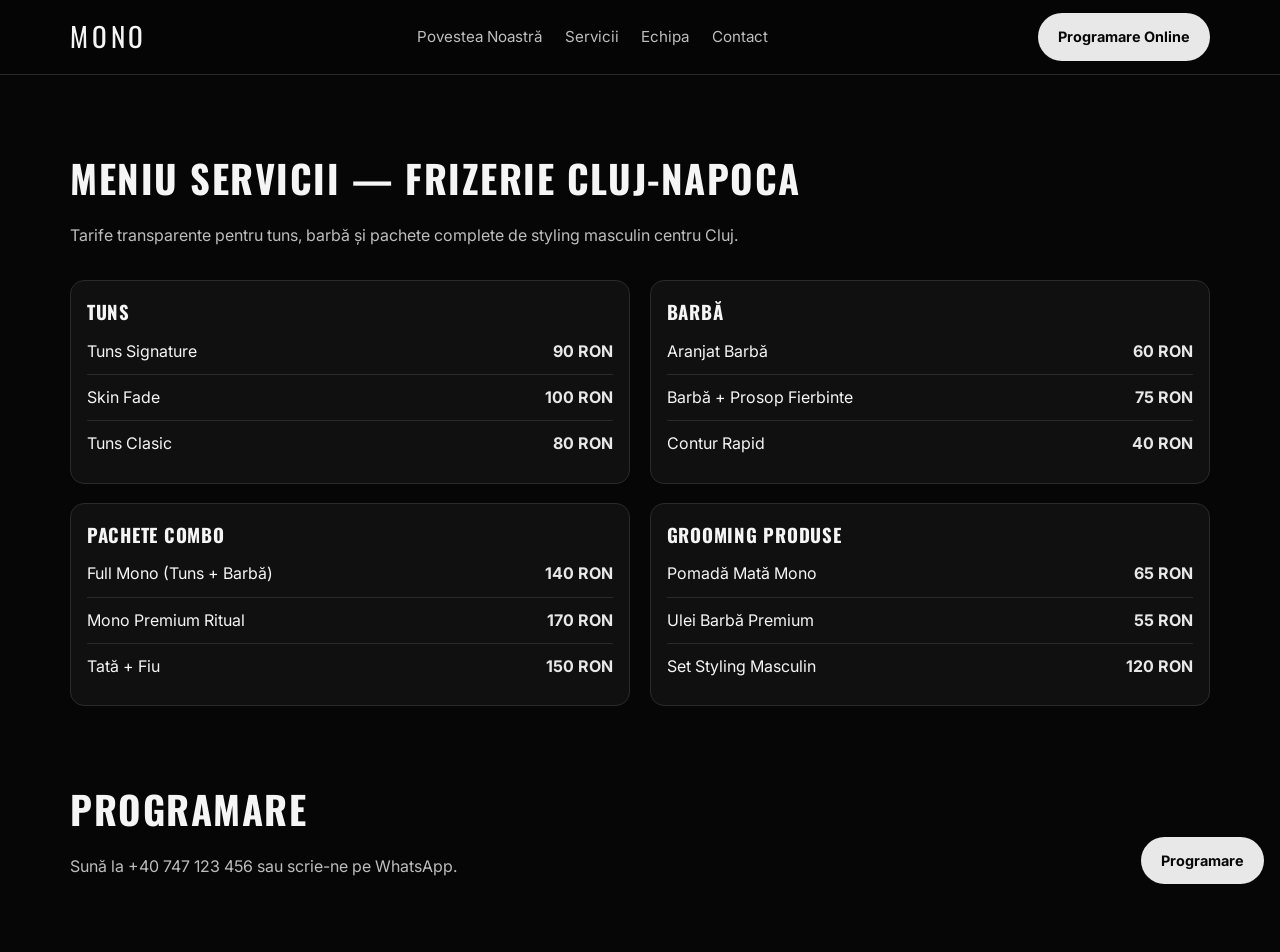
==== prices.html @ 2ef97833 "first site version ready" ====
<!DOCTYPE html>
<html lang="ro">
<head>
  <meta charset="UTF-8">
  <meta name="viewport" content="width=device-width, initial-scale=1.0">
  <title>Meniu Servicii | Mono Barber Shop Cluj</title>
  <meta name="description" content="Meniu servicii Mono Barber Shop Cluj-Napoca: tuns, barbă, pachete combo și produse de grooming.">
  <meta name="keywords" content="Frizerie Cluj-Napoca, Tuns Barba Cluj, Mono Barber Shop, Styling Masculin Centru Cluj">
  <meta name="theme-color" content="#060606">
  <link rel="stylesheet" href="styles.css">
</head>
<body>
  <header class="site-header">
    <div class="container header-wrap">
      <a href="index.html" class="logo" aria-label="Mono Barber Shop">MONO</a>
      <nav class="nav" aria-label="Navigație principală">
        <a href="index.html#poveste">Povestea Noastră</a>
        <a href="index.html#servicii">Servicii</a>
        <a href="index.html#echipa">Echipa</a>
        <a href="index.html#contact">Contact</a>
      </nav>
      <a href="#programare" class="btn">Programare Online</a>
    </div>
  </header>

  <main>
    <section class="section">
      <div class="container">
        <h1 class="section-title">Meniu Servicii — Frizerie Cluj-Napoca</h1>
        <p class="section-subtitle">Tarife transparente pentru tuns, barbă și pachete complete de styling masculin centru Cluj.</p>

        <div class="price-list">
          <article class="price-category">
            <h3>Tuns</h3>
            <div class="price-row"><span>Tuns Signature</span><span>90 RON</span></div>
            <div class="price-row"><span>Skin Fade</span><span>100 RON</span></div>
            <div class="price-row"><span>Tuns Clasic</span><span>80 RON</span></div>
          </article>

          <article class="price-category">
            <h3>Barbă</h3>
            <div class="price-row"><span>Aranjat Barbă</span><span>60 RON</span></div>
            <div class="price-row"><span>Barbă + Prosop Fierbinte</span><span>75 RON</span></div>
            <div class="price-row"><span>Contur Rapid</span><span>40 RON</span></div>
          </article>

          <article class="price-category">
            <h3>Pachete Combo</h3>
            <div class="price-row"><span>Full Mono (Tuns + Barbă)</span><span>140 RON</span></div>
            <div class="price-row"><span>Mono Premium Ritual</span><span>170 RON</span></div>
            <div class="price-row"><span>Tată + Fiu</span><span>150 RON</span></div>
          </article>

          <article class="price-category">
            <h3>Grooming Produse</h3>
            <div class="price-row"><span>Pomadă Mată Mono</span><span>65 RON</span></div>
            <div class="price-row"><span>Ulei Barbă Premium</span><span>55 RON</span></div>
            <div class="price-row"><span>Set Styling Masculin</span><span>120 RON</span></div>
          </article>
        </div>

        <section id="programare" class="section" style="padding-bottom: 0;">
          <h2 class="section-title">Programare</h2>
          <p class="section-subtitle">Sună la <a href="tel:+40747123456">+40 747 123 456</a> sau scrie-ne pe <a href="https://wa.me/40747123456" target="_blank" rel="noopener">WhatsApp</a>.</p>
        </section>
      </div>
    </section>
  </main>

  <a class="btn floating-book" href="#programare" aria-label="Programare rapidă">Programare</a>
</body>
</html>
---- styles.css ----
@import url('https://fonts.googleapis.com/css2?family=Inter:wght@400;500;600;700;800&family=Oswald:wght@500;600;700&display=swap');

:root {
  --bg: #060606;
  --surface: #101010;
  --surface-2: #181818;
  --text: #f5f5f5;
  --text-muted: #bdbdbd;
  --accent: #e8e8e8;
  --line: #2a2a2a;
  --radius: 14px;
  --container: 1140px;
}

* {
  box-sizing: border-box;
  margin: 0;
  padding: 0;
}

html {
  scroll-behavior: smooth;
}

body {
  font-family: 'Inter', sans-serif;
  background: var(--bg);
  color: var(--text);
  line-height: 1.6;
}

a {
  color: inherit;
  text-decoration: none;
}

img {
  width: 100%;
  display: block;
}

.container {
  width: min(var(--container), 92%);
  margin-inline: auto;
}

.section {
  padding: 4.5rem 0;
}

.section-title {
  font-family: 'Oswald', sans-serif;
  font-size: clamp(1.6rem, 3.8vw, 2.4rem);
  letter-spacing: 0.04em;
  text-transform: uppercase;
  margin-bottom: 0.9rem;
}

.section-subtitle {
  color: var(--text-muted);
  max-width: 68ch;
}

.site-header {
  position: sticky;
  top: 0;
  z-index: 1000;
  background: rgba(6, 6, 6, 0.94);
  border-bottom: 1px solid var(--line);
  backdrop-filter: blur(8px);
}

.header-wrap {
  min-height: 74px;
  display: flex;
  align-items: center;
  justify-content: space-between;
  gap: 1rem;
}

.logo {
  font-family: 'Oswald', sans-serif;
  font-size: 1.7rem;
  letter-spacing: 0.14em;
}

.nav {
  display: none;
  align-items: center;
  gap: 1.4rem;
}

.nav a {
  color: var(--text-muted);
  font-size: 0.95rem;
}

.nav a:hover,
.nav a:focus-visible {
  color: var(--text);
}

.btn,
.btn-outline {
  display: inline-flex;
  align-items: center;
  justify-content: center;
  padding: 0.7rem 1.2rem;
  border-radius: 999px;
  font-weight: 700;
  font-size: 0.9rem;
  transition: 0.25s ease;
  border: 1px solid transparent;
}

.btn {
  background: var(--accent);
  color: #080808;
}

.btn:hover,
.btn:focus-visible {
  background: #ffffff;
}

.btn-outline {
  background: transparent;
  color: var(--text);
  border-color: var(--accent);
}

.btn-outline:hover,
.btn-outline:focus-visible {
  background: var(--accent);
  color: #080808;
}

.hero {
  min-height: calc(100svh - 74px);
  display: grid;
  align-items: end;
  background-image: linear-gradient(to top, rgba(0, 0, 0, 0.78), rgba(0, 0, 0, 0.4)),
    url('https://images.unsplash.com/photo-1503951914875-452162b0f3f1?auto=format&fit=crop&w=1400&q=80');
  background-position: center;
  background-size: cover;
}

.hero-content {
  padding-bottom: 4rem;
}

.hero h1 {
  font-family: 'Oswald', sans-serif;
  text-transform: uppercase;
  letter-spacing: 0.03em;
  line-height: 1.1;
  font-size: clamp(2rem, 7vw, 4rem);
  max-width: 16ch;
}

.hero p {
  margin-top: 1rem;
  color: #e7e7e7;
  max-width: 58ch;
}

.grid-2 {
  display: grid;
  gap: 1.4rem;
}

.card-grid {
  margin-top: 2rem;
  display: grid;
  gap: 1rem;
}

.card {
  background: var(--surface);
  border: 1px solid var(--line);
  border-radius: var(--radius);
  padding: 1.2rem;
}

.card h3 {
  font-family: 'Oswald', sans-serif;
  letter-spacing: 0.04em;
  text-transform: uppercase;
  margin-bottom: 0.5rem;
}

.card p {
  color: var(--text-muted);
  font-size: 0.96rem;
}

.gallery-grid {
  margin-top: 2rem;
  display: grid;
  gap: 0.8rem;
  grid-template-columns: repeat(2, 1fr);
}

.gallery-item {
  position: relative;
  border: 1px solid var(--line);
  border-radius: 10px;
  overflow: hidden;
}

.gallery-item span {
  position: absolute;
  left: 0.7rem;
  bottom: 0.7rem;
  padding: 0.25rem 0.55rem;
  background: rgba(8, 8, 8, 0.72);
  border: 1px solid var(--line);
  border-radius: 999px;
  font-size: 0.8rem;
}

.reviews {
  margin-top: 2rem;
  display: grid;
  gap: 1rem;
}

.review {
  border-left: 3px solid var(--accent);
  background: var(--surface);
  border-radius: 10px;
  padding: 1rem;
}

.review p {
  color: var(--text-muted);
}

.review strong {
  margin-top: 0.55rem;
  display: inline-block;
}

.map-wrap {
  margin-top: 1.7rem;
  border-radius: var(--radius);
  overflow: hidden;
  border: 1px solid var(--line);
}

.map-wrap iframe {
  width: 100%;
  min-height: 260px;
  border: 0;
}

.site-footer {
  border-top: 1px solid var(--line);
  padding: 2rem 0;
  background: #050505;
}

.footer-grid {
  display: grid;
  gap: 1rem;
}

.footer-title {
  font-family: 'Oswald', sans-serif;
  text-transform: uppercase;
  margin-bottom: 0.35rem;
}

.footer-text,
.footer-link {
  color: var(--text-muted);
  font-size: 0.95rem;
}

.footer-link:hover,
.footer-link:focus-visible {
  color: var(--text);
}

.price-list {
  margin-top: 2rem;
  display: grid;
  gap: 1.2rem;
}

.price-category {
  border: 1px solid var(--line);
  border-radius: var(--radius);
  background: var(--surface);
  padding: 1rem;
}

.price-category h3 {
  font-family: 'Oswald', sans-serif;
  text-transform: uppercase;
  margin-bottom: 0.7rem;
  letter-spacing: 0.04em;
}

.price-row {
  display: flex;
  justify-content: space-between;
  gap: 1rem;
  padding: 0.62rem 0;
  border-top: 1px solid var(--line);
}

.price-row:first-of-type {
  border-top: 0;
  padding-top: 0;
}

.price-row span:last-child {
  color: var(--accent);
  font-weight: 700;
}

.floating-book {
  position: fixed;
  right: 1rem;
  bottom: 1rem;
  z-index: 1000;
}

@media (min-width: 760px) {
  .nav {
    display: flex;
  }

  .card-grid {
    grid-template-columns: repeat(3, 1fr);
  }

  .reviews {
    grid-template-columns: repeat(3, 1fr);
  }

  .gallery-grid {
    grid-template-columns: repeat(4, 1fr);
  }

  .grid-2 {
    grid-template-columns: repeat(2, 1fr);
    align-items: start;
  }

  .footer-grid {
    grid-template-columns: repeat(3, 1fr);
  }

  .price-list {
    grid-template-columns: repeat(2, 1fr);
  }
}

@media (max-width: 759px) {
  .header-wrap .btn {
    padding-inline: 0.9rem;
    font-size: 0.82rem;
  }

  .hero-content {
    padding-bottom: 3.2rem;
  }
}
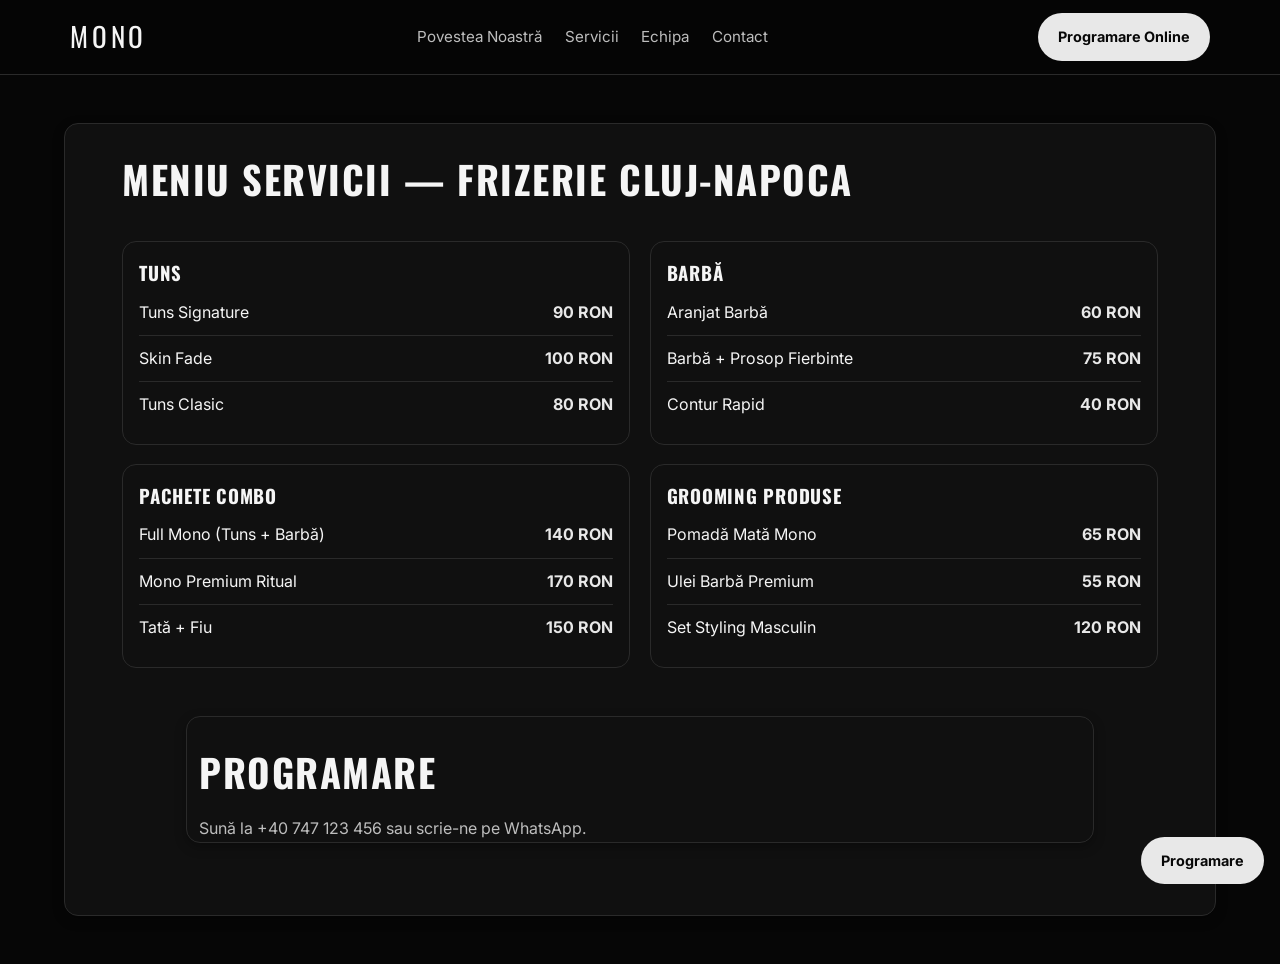
==== commit 27a78f48: "fix: correct title typo and enhance hero section layout with new styles" ====
--- a/prices.html
+++ b/prices.html
@@ -27,8 +27,6 @@
     <section class="section">
       <div class="container">
         <h1 class="section-title">Meniu Servicii — Frizerie Cluj-Napoca</h1>
-        <p class="section-subtitle">Tarife transparente pentru tuns, barbă și pachete complete de styling masculin centru Cluj.</p>
-
         <div class="price-list">
           <article class="price-category">
             <h3>Tuns</h3>
--- a/styles.css
+++ b/styles.css
@@ -45,7 +45,32 @@
 }
 
 .section {
-  padding: 4.5rem 0;
+  padding: 1.5rem 0.75rem;
+  background: var(--surface);
+  border: 1px solid var(--line);
+  border-radius: var(--radius);
+  margin: 3rem 4rem;
+  box-shadow: 0 4px 12px rgba(0, 0, 0, 0.3);
+}
+
+#poveste {
+  scroll-margin-top: 90px; /* Adjust scroll position to account for sticky header */
+}
+
+#servicii {
+  scroll-margin-top: 90px;
+}
+
+#echipa {
+  scroll-margin-top: 90px;
+}
+
+#recenzii {
+  scroll-margin-top: 90px;
+}
+
+#contact {
+  scroll-margin-top: 90px;
 }
 
 .section-title {
@@ -101,7 +126,8 @@
 }
 
 .btn,
-.btn-outline {
+.btn-outline,
+.btn-hero-noir {
   display: inline-flex;
   align-items: center;
   justify-content: center;
@@ -135,34 +161,140 @@
   color: #080808;
 }
 
-.hero {
-  min-height: calc(100svh - 74px);
-  display: grid;
-  align-items: end;
-  background-image: linear-gradient(to top, rgba(0, 0, 0, 0.78), rgba(0, 0, 0, 0.4)),
-    url('https://images.unsplash.com/photo-1503951914875-452162b0f3f1?auto=format&fit=crop&w=1400&q=80');
-  background-position: center;
-  background-size: cover;
-}
-
-.hero-content {
-  padding-bottom: 4rem;
-}
-
-.hero h1 {
+/* =========================================
+   NEW GRITTY NOIR HERO SECTION CSS
+   Replaces your old .hero section CSS
+   ========================================= */
+.hero-grid {
+  min-height: 70svh; /* Reduced height to squeeze content */
+  position: relative;
+  overflow: hidden;
+  display: flex; /* Switched to flex for better stacking behavior */
+  flex-direction: column;
+  justify-content: center; /* Center content vertically */
+  align-items: center; /* Center horizontally */
+  margin-bottom: -2rem; /* Reduce space to next section */
+}
+
+.hero-image {
+  position: absolute;
+  top: 2rem;      /* distance from top */
+  right: 2rem;    /* distance from right */
+  width: 200px;   /* adjust as needed */
+  height: auto;   /* maintains aspect ratio */
+  object-fit: contain; /* ensures full image fits without cropping */
+  border-radius: 0.5rem;
+  z-index: 5;
+}
+
+.hero-content-noir {
+  position: relative;
+  z-index: 5; /* Puts content above image */
+  width: 100%;
+  max-width: var(--container);
+  margin-inline: auto;
+  padding: 2rem; /* Reduced padding for tighter squeeze */
+  display: flex;
+  flex-direction: column;
+  justify-content: center; /* Center vertically within container */
+  align-items: flex-start; /* Align content to the left */
+  text-align: left; /* Left align text */
+}
+
+.hero-image {
+  position: absolute;
+  right: 0;
+  top: 0;
+  width: auto;
+  height: auto;
+  border-radius: 0.5rem;
+}
+
+/* Optional Overlay for Gritty Text Contrast */
+.hero-grid::after {
+  content: '';
+  position: absolute;
+  inset: 0;
+  z-index: 2; /* Between content and image */
+  background: linear-gradient(
+    to bottom,
+    rgba(6,6,6, 0.4) 0%, /* Darker top for nav */
+    rgba(6,6,6, 0.1) 40%, /* Clear middle for main visual */
+    rgba(6,6,6, 0.9) 100% /* Solid dark bottom for text */
+  );
+}
+
+.hero-title-noir {
   font-family: 'Oswald', sans-serif;
   text-transform: uppercase;
-  letter-spacing: 0.03em;
-  line-height: 1.1;
-  font-size: clamp(2rem, 7vw, 4rem);
-  max-width: 16ch;
-}
-
-.hero p {
-  margin-top: 1rem;
-  color: #e7e7e7;
-  max-width: 58ch;
-}
+  letter-spacing: 0.01em;
+  line-height: 1;
+  font-size: clamp(2.4rem, 8vw, 5rem);
+  color: #ffffff; /* Bright white title */
+  margin-bottom: 2.5rem; /* Increased space to prevent overlap on hover */
+}
+
+/* Specific styling for 'MONO' within the header */
+.mono-logo {
+  font-size: clamp(3rem, 9vw, 6rem); /* Larger for stronger brand emphasis */
+  letter-spacing: 0.08em;
+  color: #bdbdbd; /* Soft muted grey for contrast */
+  transition: all 0.3s ease; /* Smooth transition for hover effects */
+  cursor: pointer; /* Indicate it's interactive */
+}
+
+.mono-logo:hover {
+  transform: scale(1.1); /* Grow on hover without layout shift */
+  color: #ffffff; /* Brighter for emphasis */
+  text-shadow: 0 0 10px rgba(255, 255, 255, 0.5); /* Subtle glow */
+}
+
+/* Smaller supporting tagline lines */
+.hero-tagline {
+  display: inline-block;
+  font-size: 0.55em; /* Make wording smaller than MONO */
+  letter-spacing: 0.15em;
+  opacity: 0.92;
+}
+
+.hero-subtitle-noir {
+  color: #eaeaea;
+  max-width: 50ch;
+  margin-bottom: 2rem;
+  font-size: clamp(1rem, 2.5vw, 1.15rem);
+}
+
+/* New visually catching Book button, strictly B&W */
+.btn-hero-noir {
+  background-color: transparent;
+  color: #eaeaea;
+  border: 1px solid #eaeaea; /* Light grey border */
+  border-radius: 9999px; /* Rounded button */
+  letter-spacing: 0.08em;
+  font-family: 'Oswald', sans-serif; /* Modern modern font */
+}
+
+.btn-hero-noir:hover {
+  background-color: #eaeaea; /* Inverts to light on hover */
+  color: #060606; /* Dark text on hover */
+  border-color: transparent;
+}
+
+/* Decorative elements below the button */
+.hero-decor {
+  margin-top: 1.5rem;
+  font-size: 1.1rem; /* Grown in size */
+  color: #bdbdbd;
+  opacity: 0.8;
+  text-align: center;
+  letter-spacing: 0.05em;
+}
+
+.hero-decor div {
+  margin-bottom: 0.5rem; /* Space between rows */
+}
+
+/* ========================================= */
 
 .grid-2 {
   display: grid;
@@ -225,6 +357,57 @@
   gap: 1rem;
 }
 
+.review-form {
+  margin-top: 2rem;
+  background: var(--surface);
+  border: 1px solid var(--line);
+  border-radius: var(--radius);
+  padding: 1.5rem;
+}
+
+.review-form h3 {
+  font-family: 'Oswald', sans-serif;
+  font-size: 1.5rem;
+  margin-bottom: 1rem;
+  color: var(--text);
+}
+
+.review-form form {
+  display: flex;
+  flex-direction: column;
+  gap: 1rem;
+}
+
+.review-form input,
+.review-form textarea {
+  background: var(--surface-2);
+  color: var(--text);
+  border: 1px solid var(--line);
+  border-radius: 5px;
+  padding: 0.75rem;
+  font-family: 'Inter', sans-serif;
+}
+
+.review-form textarea {
+  resize: vertical;
+  min-height: 100px;
+}
+
+.review-form button {
+  background: var(--accent);
+  color: #080808;
+  border: 1px solid var(--accent);
+  border-radius: 5px;
+  padding: 0.75rem;
+  font-weight: 700;
+  cursor: pointer;
+  transition: 0.25s ease;
+}
+
+.review-form button:hover {
+  background: #ffffff;
+}
+
 .review {
   border-left: 3px solid var(--accent);
   background: var(--surface);
@@ -241,17 +424,40 @@
   display: inline-block;
 }
 
-.map-wrap {
+.contact-info {
   margin-top: 1.7rem;
+  display: grid;
+  grid-template-columns: repeat(auto-fit, minmax(200px, 1fr));
+  gap: 1.5rem;
+}
+
+.contact-item {
+  background: var(--surface);
+  border: 1px solid var(--line);
   border-radius: var(--radius);
-  overflow: hidden;
-  border: 1px solid var(--line);
-}
-
-.map-wrap iframe {
-  width: 100%;
-  min-height: 260px;
-  border: 0;
+  padding: 1.5rem;
+  text-align: center;
+}
+
+.contact-item h3 {
+  font-family: 'Oswald', sans-serif;
+  font-size: 1.2rem;
+  margin-bottom: 0.5rem;
+  color: var(--text);
+}
+
+.contact-item p {
+  color: var(--text-muted);
+  margin: 0;
+}
+
+.contact-item a {
+  color: var(--accent);
+  text-decoration: none;
+}
+
+.contact-item a:hover {
+  text-decoration: underline;
 }
 
 .site-footer {
@@ -327,11 +533,41 @@
   z-index: 1000;
 }
 
+/* =========================================
+   MEDIA QUERIES (Updated for new hero)
+   ========================================= */
+
 @media (min-width: 760px) {
   .nav {
     display: flex;
   }
 
+  /* Split layout for the hero section on large screens */
+  .hero-grid {
+    flex-direction: row-reverse; /* Put image right, content left */
+    align-items: center; /* Center vertically */
+    min-height: calc(80svh - 74px); /* Reduced height */
+  }
+
+  .hero-image {
+    width: 150px; /* Larger on desktop */
+  }
+
+  .hero-content-noir {
+    width: 55%; /* Slightly larger to bring closer */
+    margin-left: 0;
+    margin-right: auto;
+    justify-content: center; /* Center vertically */
+    align-items: center; /* Center horizontally */
+    padding-left: clamp(1rem, 4vw, 4rem); /* Reduced left padding to bring closer */
+    text-align: left; /* Keep left align on desktop */
+  }
+
+  .hero-subtitle-noir {
+    max-width: 42ch; /* Tighter text column on large screen */
+  }
+
+  /* Unchanged media queries */
   .card-grid {
     grid-template-columns: repeat(3, 1fr);
   }
@@ -364,7 +600,12 @@
     font-size: 0.82rem;
   }
 
-  .hero-content {
-    padding-bottom: 3.2rem;
-  }
-}
+  .hero-image {
+    display: none; /* Hide image on mobile to avoid overlap */
+  }
+}
+@media (max-width: 768px) {
+  .hero-image {
+    width: 120px;  /* smaller on mobile */
+  }
+}
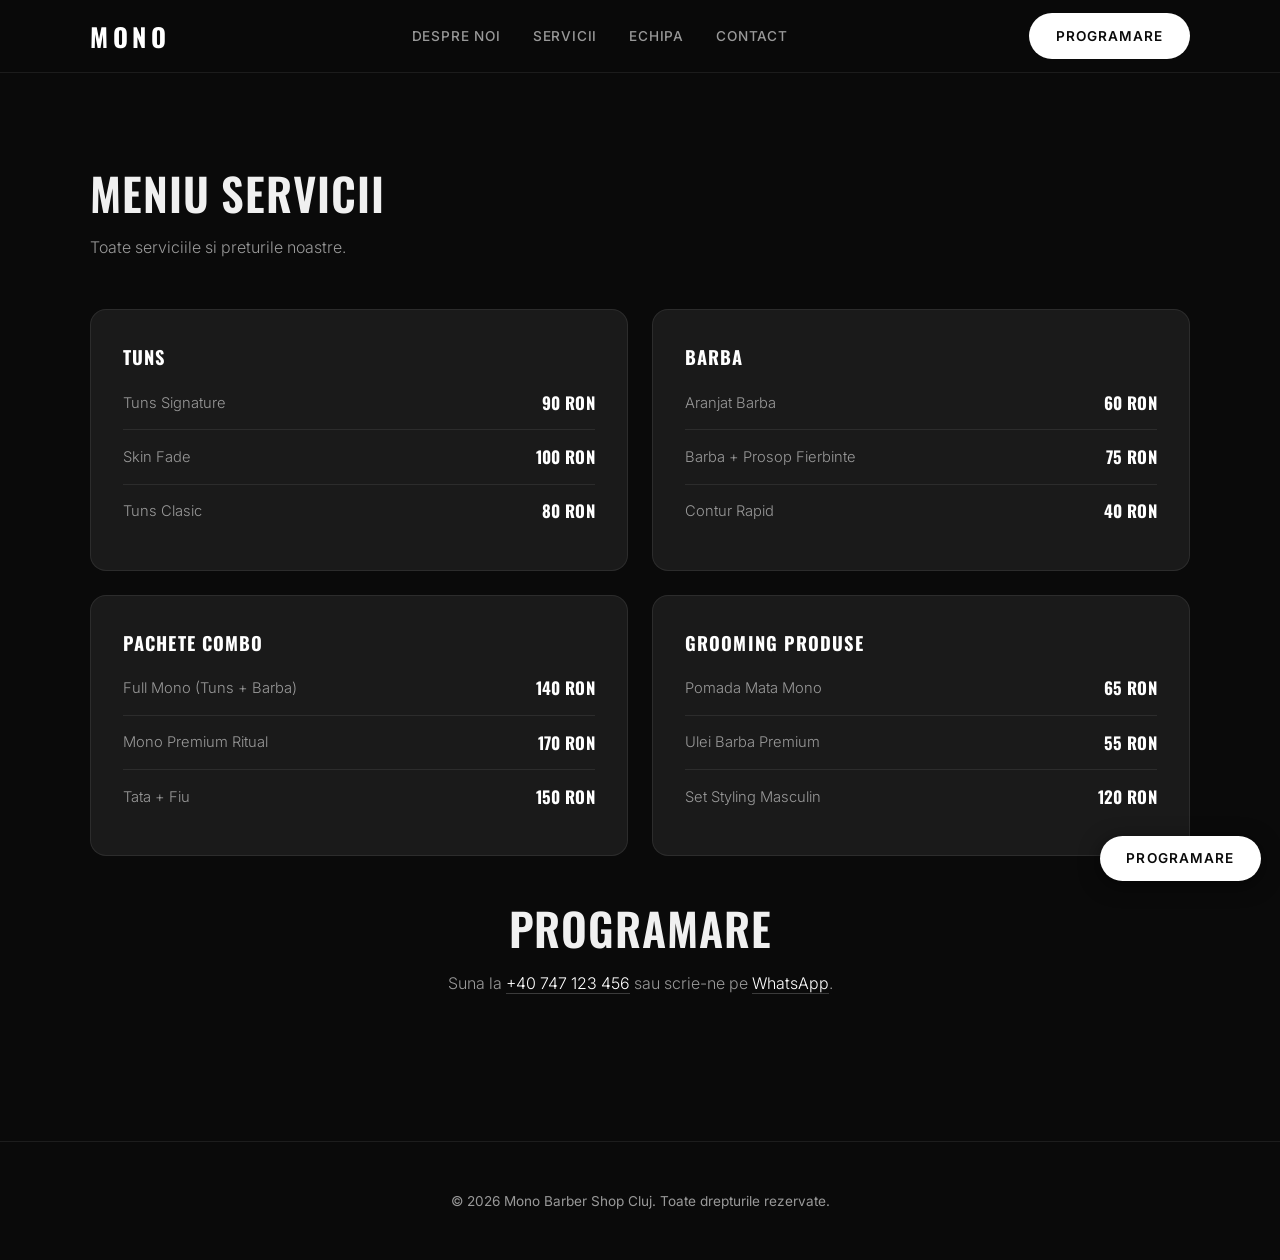
==== commit d54e53bc: "Revamp site layout, styles and mobile menu Overhaul site markup, content and styles: refresh hero, h" ====
--- a/prices.html
+++ b/prices.html
@@ -1,32 +1,47 @@
-<!DOCTYPE html>
+﻿<!DOCTYPE html>
 <html lang="ro">
 <head>
   <meta charset="UTF-8">
   <meta name="viewport" content="width=device-width, initial-scale=1.0">
   <title>Meniu Servicii | Mono Barber Shop Cluj</title>
-  <meta name="description" content="Meniu servicii Mono Barber Shop Cluj-Napoca: tuns, barbă, pachete combo și produse de grooming.">
+  <meta name="description" content="Meniu servicii Mono Barber Shop Cluj-Napoca: tuns, barba, pachete combo si produse de grooming.">
   <meta name="keywords" content="Frizerie Cluj-Napoca, Tuns Barba Cluj, Mono Barber Shop, Styling Masculin Centru Cluj">
-  <meta name="theme-color" content="#060606">
-  <link rel="stylesheet" href="styles.css">
+  <meta name="theme-color" content="#0a0a0a">
+  <link rel="stylesheet" href="styles.css?v=3">
 </head>
 <body>
+
   <header class="site-header">
     <div class="container header-wrap">
       <a href="index.html" class="logo" aria-label="Mono Barber Shop">MONO</a>
-      <nav class="nav" aria-label="Navigație principală">
-        <a href="index.html#poveste">Povestea Noastră</a>
+      <nav class="nav" aria-label="Navigatie principala">
+        <a href="index.html#poveste">Despre Noi</a>
         <a href="index.html#servicii">Servicii</a>
         <a href="index.html#echipa">Echipa</a>
         <a href="index.html#contact">Contact</a>
       </nav>
-      <a href="#programare" class="btn">Programare Online</a>
+      <button class="menu-toggle" aria-label="Meniu" aria-expanded="false">
+        <span></span>
+        <span></span>
+        <span></span>
+      </button>
+      <a href="index.html#contact" class="btn">Programare</a>
     </div>
   </header>
 
+  <nav class="mobile-nav" aria-label="Meniu mobil">
+    <a href="index.html#poveste">Despre Noi</a>
+    <a href="index.html#servicii">Servicii</a>
+    <a href="index.html#echipa">Echipa</a>
+    <a href="index.html#contact">Contact</a>
+  </nav>
+
   <main>
-    <section class="section">
+    <section class="section" style="padding-top: 6rem;">
       <div class="container">
-        <h1 class="section-title">Meniu Servicii — Frizerie Cluj-Napoca</h1>
+        <h1 class="section-title">Meniu Servicii</h1>
+        <p class="section-subtitle">Toate serviciile si preturile noastre.</p>
+
         <div class="price-list">
           <article class="price-category">
             <h3>Tuns</h3>
@@ -36,35 +51,62 @@
           </article>
 
           <article class="price-category">
-            <h3>Barbă</h3>
-            <div class="price-row"><span>Aranjat Barbă</span><span>60 RON</span></div>
-            <div class="price-row"><span>Barbă + Prosop Fierbinte</span><span>75 RON</span></div>
+            <h3>Barba</h3>
+            <div class="price-row"><span>Aranjat Barba</span><span>60 RON</span></div>
+            <div class="price-row"><span>Barba + Prosop Fierbinte</span><span>75 RON</span></div>
             <div class="price-row"><span>Contur Rapid</span><span>40 RON</span></div>
           </article>
 
           <article class="price-category">
             <h3>Pachete Combo</h3>
-            <div class="price-row"><span>Full Mono (Tuns + Barbă)</span><span>140 RON</span></div>
+            <div class="price-row"><span>Full Mono (Tuns + Barba)</span><span>140 RON</span></div>
             <div class="price-row"><span>Mono Premium Ritual</span><span>170 RON</span></div>
-            <div class="price-row"><span>Tată + Fiu</span><span>150 RON</span></div>
+            <div class="price-row"><span>Tata + Fiu</span><span>150 RON</span></div>
           </article>
 
           <article class="price-category">
             <h3>Grooming Produse</h3>
-            <div class="price-row"><span>Pomadă Mată Mono</span><span>65 RON</span></div>
-            <div class="price-row"><span>Ulei Barbă Premium</span><span>55 RON</span></div>
+            <div class="price-row"><span>Pomada Mata Mono</span><span>65 RON</span></div>
+            <div class="price-row"><span>Ulei Barba Premium</span><span>55 RON</span></div>
             <div class="price-row"><span>Set Styling Masculin</span><span>120 RON</span></div>
           </article>
         </div>
 
-        <section id="programare" class="section" style="padding-bottom: 0;">
+        <div style="margin-top: 3rem; text-align: center;">
           <h2 class="section-title">Programare</h2>
-          <p class="section-subtitle">Sună la <a href="tel:+40747123456">+40 747 123 456</a> sau scrie-ne pe <a href="https://wa.me/40747123456" target="_blank" rel="noopener">WhatsApp</a>.</p>
-        </section>
+          <p class="section-subtitle" style="margin-inline: auto;">Suna la <a href="tel:+40747123456" style="color: var(--accent); border-bottom: 1px solid rgba(255,255,255,0.2);">+40 747 123 456</a> sau scrie-ne pe <a href="https://wa.me/40747123456" target="_blank" rel="noopener" style="color: var(--accent); border-bottom: 1px solid rgba(255,255,255,0.2);">WhatsApp</a>.</p>
+        </div>
       </div>
     </section>
   </main>
 
-  <a class="btn floating-book" href="#programare" aria-label="Programare rapidă">Programare</a>
+  <footer class="site-footer">
+    <div class="container">
+      <p class="footer-text">&copy; 2026 Mono Barber Shop Cluj. Toate drepturile rezervate.</p>
+    </div>
+  </footer>
+
+  <a class="btn floating-book" href="index.html#contact" aria-label="Programare rapida">Programare</a>
+
+  <script>
+    const toggle = document.querySelector('.menu-toggle');
+    const mobileNav = document.querySelector('.mobile-nav');
+    if (toggle && mobileNav) {
+      toggle.addEventListener('click', () => {
+        toggle.classList.toggle('active');
+        mobileNav.classList.toggle('open');
+        toggle.setAttribute('aria-expanded', mobileNav.classList.contains('open'));
+        document.body.style.overflow = mobileNav.classList.contains('open') ? 'hidden' : '';
+      });
+      mobileNav.querySelectorAll('a').forEach(link => {
+        link.addEventListener('click', () => {
+          toggle.classList.remove('active');
+          mobileNav.classList.remove('open');
+          toggle.setAttribute('aria-expanded', 'false');
+          document.body.style.overflow = '';
+        });
+      });
+    }
+  </script>
 </body>
 </html>
--- a/styles.css
+++ b/styles.css
@@ -1,18 +1,26 @@
-@import url('https://fonts.googleapis.com/css2?family=Inter:wght@400;500;600;700;800&family=Oswald:wght@500;600;700&display=swap');
-
+﻿@import url('https://fonts.googleapis.com/css2?family=Inter:wght@300;400;500;600;700&family=Oswald:wght@400;500;600;700&display=swap');
+
+/* =========================================
+   DESIGN TOKENS
+   ========================================= */
 :root {
-  --bg: #060606;
-  --surface: #101010;
-  --surface-2: #181818;
-  --text: #f5f5f5;
-  --text-muted: #bdbdbd;
-  --accent: #e8e8e8;
-  --line: #2a2a2a;
-  --radius: 14px;
-  --container: 1140px;
-}
-
-* {
+  --bg: #0a0a0a;
+  --surface: #111111;
+  --surface-2: #1a1a1a;
+  --text: #f0f0f0;
+  --text-muted: #999999;
+  --accent: #ffffff;
+  --line: rgba(255, 255, 255, 0.08);
+  --radius: 16px;
+  --radius-sm: 10px;
+  --container: 1100px;
+  --transition: 0.3s cubic-bezier(0.4, 0, 0.2, 1);
+}
+
+/* =========================================
+   RESET & BASE
+   ========================================= */
+*, *::before, *::after {
   box-sizing: border-box;
   margin: 0;
   padding: 0;
@@ -20,13 +28,16 @@
 
 html {
   scroll-behavior: smooth;
+  -webkit-font-smoothing: antialiased;
+  -moz-osx-font-smoothing: grayscale;
 }
 
 body {
   font-family: 'Inter', sans-serif;
   background: var(--bg);
   color: var(--text);
-  line-height: 1.6;
+  line-height: 1.65;
+  font-weight: 400;
 }
 
 a {
@@ -35,485 +46,671 @@
 }
 
 img {
-  width: 100%;
+  max-width: 100%;
   display: block;
 }
 
 .container {
-  width: min(var(--container), 92%);
+  width: min(var(--container), 90%);
   margin-inline: auto;
 }
 
-.section {
-  padding: 1.5rem 0.75rem;
-  background: var(--surface);
-  border: 1px solid var(--line);
-  border-radius: var(--radius);
-  margin: 3rem 4rem;
-  box-shadow: 0 4px 12px rgba(0, 0, 0, 0.3);
-}
-
-#poveste {
-  scroll-margin-top: 90px; /* Adjust scroll position to account for sticky header */
-}
-
-#servicii {
-  scroll-margin-top: 90px;
-}
-
-#echipa {
-  scroll-margin-top: 90px;
-}
-
-#recenzii {
-  scroll-margin-top: 90px;
-}
-
-#contact {
-  scroll-margin-top: 90px;
-}
-
-.section-title {
-  font-family: 'Oswald', sans-serif;
-  font-size: clamp(1.6rem, 3.8vw, 2.4rem);
-  letter-spacing: 0.04em;
-  text-transform: uppercase;
-  margin-bottom: 0.9rem;
-}
-
-.section-subtitle {
-  color: var(--text-muted);
-  max-width: 68ch;
-}
-
+/* =========================================
+   HEADER
+   ========================================= */
 .site-header {
   position: sticky;
   top: 0;
   z-index: 1000;
-  background: rgba(6, 6, 6, 0.94);
+  background: rgba(10, 10, 10, 0.85);
+  backdrop-filter: blur(20px);
+  -webkit-backdrop-filter: blur(20px);
   border-bottom: 1px solid var(--line);
-  backdrop-filter: blur(8px);
 }
 
 .header-wrap {
-  min-height: 74px;
+  height: 72px;
   display: flex;
   align-items: center;
   justify-content: space-between;
-  gap: 1rem;
+  gap: 1.5rem;
 }
 
 .logo {
   font-family: 'Oswald', sans-serif;
-  font-size: 1.7rem;
-  letter-spacing: 0.14em;
+  font-size: 1.6rem;
+  font-weight: 700;
+  letter-spacing: 0.18em;
+  color: var(--accent);
 }
 
 .nav {
   display: none;
   align-items: center;
-  gap: 1.4rem;
+  gap: 2rem;
 }
 
 .nav a {
   color: var(--text-muted);
-  font-size: 0.95rem;
+  font-size: 0.85rem;
+  font-weight: 500;
+  letter-spacing: 0.06em;
+  text-transform: uppercase;
+  transition: color var(--transition);
+  position: relative;
+}
+
+.nav a::after {
+  content: '';
+  position: absolute;
+  bottom: -4px;
+  left: 0;
+  width: 0;
+  height: 1px;
+  background: var(--accent);
+  transition: width var(--transition);
 }
 
 .nav a:hover,
 .nav a:focus-visible {
-  color: var(--text);
-}
-
+  color: var(--accent);
+}
+
+.nav a:hover::after,
+.nav a:focus-visible::after {
+  width: 100%;
+}
+
+/* Mobile menu toggle */
+.menu-toggle {
+  display: flex;
+  flex-direction: column;
+  gap: 5px;
+  background: none;
+  border: none;
+  cursor: pointer;
+  padding: 6px;
+  z-index: 1001;
+}
+
+.menu-toggle span {
+  display: block;
+  width: 22px;
+  height: 2px;
+  background: var(--accent);
+  transition: var(--transition);
+  border-radius: 2px;
+}
+
+.menu-toggle.active span:nth-child(1) {
+  transform: rotate(45deg) translate(5px, 5px);
+}
+
+.menu-toggle.active span:nth-child(2) {
+  opacity: 0;
+}
+
+.menu-toggle.active span:nth-child(3) {
+  transform: rotate(-45deg) translate(5px, -5px);
+}
+
+/* Mobile nav overlay */
+.mobile-nav {
+  display: none;
+  position: fixed;
+  inset: 0;
+  z-index: 999;
+  background: rgba(10, 10, 10, 0.97);
+  backdrop-filter: blur(20px);
+  flex-direction: column;
+  align-items: center;
+  justify-content: center;
+  gap: 2.5rem;
+}
+
+.mobile-nav.open {
+  display: flex;
+}
+
+.mobile-nav a {
+  font-family: 'Oswald', sans-serif;
+  font-size: 1.8rem;
+  font-weight: 500;
+  letter-spacing: 0.1em;
+  text-transform: uppercase;
+  color: var(--text-muted);
+  transition: color var(--transition);
+}
+
+.mobile-nav a:hover {
+  color: var(--accent);
+}
+
+/* Buttons */
 .btn,
 .btn-outline,
-.btn-hero-noir {
+.btn-hero {
   display: inline-flex;
   align-items: center;
   justify-content: center;
-  padding: 0.7rem 1.2rem;
+  font-weight: 600;
+  font-size: 0.85rem;
+  letter-spacing: 0.08em;
+  text-transform: uppercase;
+  transition: all var(--transition);
+  border: 1px solid transparent;
+  cursor: pointer;
+}
+
+.btn {
+  padding: 0.65rem 1.6rem;
   border-radius: 999px;
-  font-weight: 700;
-  font-size: 0.9rem;
-  transition: 0.25s ease;
-  border: 1px solid transparent;
-}
-
-.btn {
   background: var(--accent);
-  color: #080808;
+  color: var(--bg);
 }
 
 .btn:hover,
 .btn:focus-visible {
-  background: #ffffff;
+  background: transparent;
+  color: var(--accent);
+  border-color: var(--accent);
 }
 
 .btn-outline {
+  padding: 0.65rem 1.6rem;
+  border-radius: 999px;
   background: transparent;
-  color: var(--text);
-  border-color: var(--accent);
+  color: var(--accent);
+  border-color: rgba(255, 255, 255, 0.25);
 }
 
 .btn-outline:hover,
 .btn-outline:focus-visible {
   background: var(--accent);
-  color: #080808;
-}
-
-/* =========================================
-   NEW GRITTY NOIR HERO SECTION CSS
-   Replaces your old .hero section CSS
-   ========================================= */
-.hero-grid {
-  min-height: 70svh; /* Reduced height to squeeze content */
+  color: var(--bg);
+  border-color: var(--accent);
+}
+
+.btn-hero {
+  padding: 0.85rem 2.4rem;
+  border-radius: 999px;
+  background: var(--accent);
+  color: var(--bg);
+  font-family: 'Oswald', sans-serif;
+  font-size: 1rem;
+  letter-spacing: 0.12em;
+}
+
+.btn-hero:hover,
+.btn-hero:focus-visible {
+  background: transparent;
+  color: var(--accent);
+  border-color: var(--accent);
+}
+
+/* =========================================
+   HERO SECTION
+   ========================================= */
+.hero {
   position: relative;
+  min-height: 100svh;
+  display: flex;
+  align-items: flex-end;
   overflow: hidden;
-  display: flex; /* Switched to flex for better stacking behavior */
-  flex-direction: column;
-  justify-content: center; /* Center content vertically */
-  align-items: center; /* Center horizontally */
-  margin-bottom: -2rem; /* Reduce space to next section */
-}
-
-.hero-image {
+}
+
+.hero-bg-image {
   position: absolute;
-  top: 2rem;      /* distance from top */
-  right: 2rem;    /* distance from right */
-  width: 200px;   /* adjust as needed */
-  height: auto;   /* maintains aspect ratio */
-  object-fit: contain; /* ensures full image fits without cropping */
-  border-radius: 0.5rem;
-  z-index: 5;
-}
-
-.hero-content-noir {
+  inset: 0;
+  width: 100%;
+  height: 100%;
+  object-fit: cover;
+  object-position: center 30%;
+  z-index: 1;
+}
+
+.hero::after {
+  content: '';
+  position: absolute;
+  inset: 0;
+  z-index: 2;
+  background: linear-gradient(
+    to bottom,
+    rgba(10, 10, 10, 0.4) 0%,
+    rgba(10, 10, 10, 0.3) 30%,
+    rgba(10, 10, 10, 0.7) 60%,
+    rgba(10, 10, 10, 0.97) 100%
+  );
+}
+
+.hero-content {
   position: relative;
-  z-index: 5; /* Puts content above image */
+  z-index: 3;
   width: 100%;
   max-width: var(--container);
   margin-inline: auto;
-  padding: 2rem; /* Reduced padding for tighter squeeze */
+  padding: 0 5% 6rem;
+}
+
+.hero-label {
+  display: inline-block;
+  font-size: 0.75rem;
+  font-weight: 600;
+  letter-spacing: 0.25em;
+  text-transform: uppercase;
+  color: var(--text-muted);
+  margin-bottom: 1.2rem;
+  border: 1px solid rgba(255, 255, 255, 0.15);
+  padding: 0.4rem 1rem;
+  border-radius: 999px;
+}
+
+.hero-title {
+  font-family: 'Oswald', sans-serif;
+  font-size: clamp(3.2rem, 10vw, 7rem);
+  font-weight: 700;
+  line-height: 0.95;
+  letter-spacing: -0.02em;
+  text-transform: uppercase;
+  color: var(--accent);
+  margin-bottom: 1.5rem;
+  text-shadow: 0 4px 30px rgba(0, 0, 0, 0.6);
+}
+
+.hero-title span {
+  display: block;
+  font-size: 0.35em;
+  font-weight: 500;
+  letter-spacing: 0.2em;
+  color: #ffffff;
+  margin-top: 0.8rem;
+  line-height: 1.5;
+  text-shadow: 0 2px 20px rgba(0, 0, 0, 0.8), 0 0 40px rgba(0, 0, 0, 0.5);
+}
+
+.hero-subtitle {
+  color: rgba(255, 255, 255, 0.85);
+  max-width: 48ch;
+  margin-bottom: 2rem;
+  font-size: clamp(0.95rem, 2vw, 1.1rem);
+  font-weight: 400;
+  line-height: 1.7;
+  text-shadow: 0 2px 12px rgba(0, 0, 0, 0.6);
+}
+
+.hero-actions {
   display: flex;
-  flex-direction: column;
-  justify-content: center; /* Center vertically within container */
-  align-items: flex-start; /* Align content to the left */
-  text-align: left; /* Left align text */
-}
-
-.hero-image {
-  position: absolute;
-  right: 0;
-  top: 0;
-  width: auto;
-  height: auto;
-  border-radius: 0.5rem;
-}
-
-/* Optional Overlay for Gritty Text Contrast */
-.hero-grid::after {
-  content: '';
-  position: absolute;
-  inset: 0;
-  z-index: 2; /* Between content and image */
-  background: linear-gradient(
-    to bottom,
-    rgba(6,6,6, 0.4) 0%, /* Darker top for nav */
-    rgba(6,6,6, 0.1) 40%, /* Clear middle for main visual */
-    rgba(6,6,6, 0.9) 100% /* Solid dark bottom for text */
-  );
-}
-
-.hero-title-noir {
-  font-family: 'Oswald', sans-serif;
-  text-transform: uppercase;
-  letter-spacing: 0.01em;
-  line-height: 1;
-  font-size: clamp(2.4rem, 8vw, 5rem);
-  color: #ffffff; /* Bright white title */
-  margin-bottom: 2.5rem; /* Increased space to prevent overlap on hover */
-}
-
-/* Specific styling for 'MONO' within the header */
-.mono-logo {
-  font-size: clamp(3rem, 9vw, 6rem); /* Larger for stronger brand emphasis */
-  letter-spacing: 0.08em;
-  color: #bdbdbd; /* Soft muted grey for contrast */
-  transition: all 0.3s ease; /* Smooth transition for hover effects */
-  cursor: pointer; /* Indicate it's interactive */
-}
-
-.mono-logo:hover {
-  transform: scale(1.1); /* Grow on hover without layout shift */
-  color: #ffffff; /* Brighter for emphasis */
-  text-shadow: 0 0 10px rgba(255, 255, 255, 0.5); /* Subtle glow */
-}
-
-/* Smaller supporting tagline lines */
-.hero-tagline {
-  display: inline-block;
-  font-size: 0.55em; /* Make wording smaller than MONO */
-  letter-spacing: 0.15em;
-  opacity: 0.92;
-}
-
-.hero-subtitle-noir {
-  color: #eaeaea;
-  max-width: 50ch;
-  margin-bottom: 2rem;
-  font-size: clamp(1rem, 2.5vw, 1.15rem);
-}
-
-/* New visually catching Book button, strictly B&W */
-.btn-hero-noir {
-  background-color: transparent;
-  color: #eaeaea;
-  border: 1px solid #eaeaea; /* Light grey border */
-  border-radius: 9999px; /* Rounded button */
-  letter-spacing: 0.08em;
-  font-family: 'Oswald', sans-serif; /* Modern modern font */
-}
-
-.btn-hero-noir:hover {
-  background-color: #eaeaea; /* Inverts to light on hover */
-  color: #060606; /* Dark text on hover */
-  border-color: transparent;
-}
-
-/* Decorative elements below the button */
-.hero-decor {
-  margin-top: 1.5rem;
-  font-size: 1.1rem; /* Grown in size */
-  color: #bdbdbd;
-  opacity: 0.8;
-  text-align: center;
-  letter-spacing: 0.05em;
-}
-
-.hero-decor div {
-  margin-bottom: 0.5rem; /* Space between rows */
-}
-
-/* ========================================= */
-
+  align-items: center;
+  gap: 1rem;
+  flex-wrap: wrap;
+}
+
+.hero-meta {
+  display: flex;
+  gap: 2rem;
+  margin-top: 3rem;
+  padding-top: 1.5rem;
+  border-top: 1px solid rgba(255, 255, 255, 0.1);
+  flex-wrap: wrap;
+}
+
+.hero-meta a,
+.hero-meta span {
+  font-size: 0.85rem;
+  color: var(--text-muted);
+  transition: color var(--transition);
+}
+
+.hero-meta a:hover {
+  color: var(--accent);
+}
+
+/* =========================================
+   SECTIONS
+   ========================================= */
+.section {
+  padding: 5rem 0;
+}
+
+.section-dark {
+  background: var(--surface);
+}
+
+.section-title {
+  font-family: 'Oswald', sans-serif;
+  font-size: clamp(1.8rem, 4vw, 2.8rem);
+  font-weight: 600;
+  letter-spacing: 0.02em;
+  text-transform: uppercase;
+  margin-bottom: 1rem;
+  line-height: 1.1;
+}
+
+.section-subtitle {
+  color: var(--text-muted);
+  max-width: 55ch;
+  font-size: 1rem;
+  font-weight: 300;
+  line-height: 1.7;
+  margin-bottom: 3rem;
+}
+
+/* Scroll margin for sticky header */
+#poveste, #servicii, #echipa, #recenzii, #contact {
+  scroll-margin-top: 90px;
+}
+
+/* =========================================
+   ABOUT / GRID-2
+   ========================================= */
 .grid-2 {
   display: grid;
-  gap: 1.4rem;
-}
-
+  gap: 2rem;
+}
+
+/* =========================================
+   CARDS
+   ========================================= */
 .card-grid {
-  margin-top: 2rem;
+  display: grid;
+  gap: 1.2rem;
+}
+
+.card {
+  background: var(--surface-2);
+  border: 1px solid var(--line);
+  border-radius: var(--radius);
+  padding: 2rem;
+  transition: border-color var(--transition), transform var(--transition);
+}
+
+.card:hover {
+  border-color: rgba(255, 255, 255, 0.15);
+  transform: translateY(-2px);
+}
+
+.card h3 {
+  font-family: 'Oswald', sans-serif;
+  font-size: 1.2rem;
+  letter-spacing: 0.05em;
+  text-transform: uppercase;
+  margin-bottom: 0.75rem;
+  color: var(--accent);
+}
+
+.card p {
+  color: var(--text-muted);
+  font-size: 0.92rem;
+  font-weight: 300;
+  line-height: 1.7;
+}
+
+/* Feature number */
+.feature-num {
+  font-family: 'Oswald', sans-serif;
+  font-size: 3rem;
+  font-weight: 700;
+  color: rgba(255, 255, 255, 0.06);
+  line-height: 1;
+  margin-bottom: 1rem;
+}
+
+/* =========================================
+   TEAM / GALLERY
+   ========================================= */
+.gallery-grid {
   display: grid;
   gap: 1rem;
-}
-
-.card {
-  background: var(--surface);
+  grid-template-columns: repeat(2, 1fr);
+}
+
+.gallery-item {
+  position: relative;
+  border-radius: var(--radius);
+  overflow: hidden;
+  aspect-ratio: 3 / 4;
+}
+
+.gallery-item img {
+  width: 100%;
+  height: 100%;
+  object-fit: cover;
+  transition: transform 0.5s ease;
+}
+
+.gallery-item:hover img {
+  transform: scale(1.05);
+}
+
+.gallery-item span {
+  position: absolute;
+  left: 0;
+  right: 0;
+  bottom: 0;
+  padding: 1.5rem 1rem 1rem;
+  background: linear-gradient(to top, rgba(10, 10, 10, 0.9) 0%, transparent 100%);
+  font-size: 0.82rem;
+  font-weight: 600;
+  letter-spacing: 0.05em;
+  text-transform: uppercase;
+  color: var(--accent);
+}
+
+/* =========================================
+   REVIEWS
+   ========================================= */
+.reviews {
+  display: grid;
+  gap: 1.2rem;
+}
+
+.review {
+  background: var(--surface-2);
   border: 1px solid var(--line);
   border-radius: var(--radius);
-  padding: 1.2rem;
-}
-
-.card h3 {
-  font-family: 'Oswald', sans-serif;
+  padding: 2rem;
+  transition: border-color var(--transition);
+}
+
+.review:hover {
+  border-color: rgba(255, 255, 255, 0.15);
+}
+
+.review-stars {
+  color: #d4af37;
+  font-size: 0.85rem;
+  letter-spacing: 0.1em;
+  margin-bottom: 1rem;
+}
+
+.review p {
+  color: var(--text-muted);
+  font-size: 0.95rem;
+  font-weight: 300;
+  font-style: italic;
+  line-height: 1.7;
+}
+
+.review strong {
+  display: block;
+  margin-top: 1rem;
+  font-size: 0.85rem;
+  font-weight: 600;
   letter-spacing: 0.04em;
-  text-transform: uppercase;
-  margin-bottom: 0.5rem;
-}
-
-.card p {
-  color: var(--text-muted);
-  font-size: 0.96rem;
-}
-
-.gallery-grid {
-  margin-top: 2rem;
-  display: grid;
-  gap: 0.8rem;
-  grid-template-columns: repeat(2, 1fr);
-}
-
-.gallery-item {
-  position: relative;
+  color: var(--accent);
+}
+
+/* Review form */
+.review-form {
+  margin-top: 3rem;
+  background: var(--surface-2);
   border: 1px solid var(--line);
-  border-radius: 10px;
-  overflow: hidden;
-}
-
-.gallery-item span {
-  position: absolute;
-  left: 0.7rem;
-  bottom: 0.7rem;
-  padding: 0.25rem 0.55rem;
-  background: rgba(8, 8, 8, 0.72);
-  border: 1px solid var(--line);
-  border-radius: 999px;
-  font-size: 0.8rem;
-}
-
-.reviews {
-  margin-top: 2rem;
+  border-radius: var(--radius);
+  padding: 2.5rem;
+}
+
+.review-form h3 {
+  font-family: 'Oswald', sans-serif;
+  font-size: 1.4rem;
+  letter-spacing: 0.05em;
+  text-transform: uppercase;
+  margin-bottom: 1.5rem;
+  color: var(--accent);
+}
+
+.review-form form {
   display: grid;
   gap: 1rem;
 }
 
-.review-form {
-  margin-top: 2rem;
-  background: var(--surface);
+.review-form input,
+.review-form textarea {
+  background: var(--bg);
+  color: var(--text);
+  border: 1px solid var(--line);
+  border-radius: var(--radius-sm);
+  padding: 0.85rem 1rem;
+  font-family: 'Inter', sans-serif;
+  font-size: 0.9rem;
+  transition: border-color var(--transition);
+  outline: none;
+}
+
+.review-form input:focus,
+.review-form textarea:focus {
+  border-color: rgba(255, 255, 255, 0.3);
+}
+
+.review-form input::placeholder,
+.review-form textarea::placeholder {
+  color: var(--text-muted);
+}
+
+.review-form textarea {
+  resize: vertical;
+  min-height: 120px;
+}
+
+.review-form button {
+  background: var(--accent);
+  color: var(--bg);
+  border: 1px solid var(--accent);
+  border-radius: 999px;
+  padding: 0.8rem 2rem;
+  font-weight: 600;
+  font-size: 0.85rem;
+  letter-spacing: 0.08em;
+  text-transform: uppercase;
+  cursor: pointer;
+  transition: all var(--transition);
+  justify-self: start;
+}
+
+.review-form button:hover {
+  background: transparent;
+  color: var(--accent);
+}
+
+/* =========================================
+   CONTACT
+   ========================================= */
+.contact-info {
+  display: grid;
+  grid-template-columns: repeat(auto-fit, minmax(220px, 1fr));
+  gap: 1.2rem;
+}
+
+.contact-item {
+  background: var(--surface-2);
   border: 1px solid var(--line);
   border-radius: var(--radius);
-  padding: 1.5rem;
-}
-
-.review-form h3 {
-  font-family: 'Oswald', sans-serif;
-  font-size: 1.5rem;
+  padding: 2rem;
+  text-align: center;
+  transition: border-color var(--transition), transform var(--transition);
+}
+
+.contact-item:hover {
+  border-color: rgba(255, 255, 255, 0.15);
+  transform: translateY(-2px);
+}
+
+.contact-icon {
+  font-size: 1.8rem;
   margin-bottom: 1rem;
-  color: var(--text);
-}
-
-.review-form form {
-  display: flex;
-  flex-direction: column;
-  gap: 1rem;
-}
-
-.review-form input,
-.review-form textarea {
-  background: var(--surface-2);
-  color: var(--text);
-  border: 1px solid var(--line);
-  border-radius: 5px;
-  padding: 0.75rem;
-  font-family: 'Inter', sans-serif;
-}
-
-.review-form textarea {
-  resize: vertical;
-  min-height: 100px;
-}
-
-.review-form button {
-  background: var(--accent);
-  color: #080808;
-  border: 1px solid var(--accent);
-  border-radius: 5px;
-  padding: 0.75rem;
-  font-weight: 700;
-  cursor: pointer;
-  transition: 0.25s ease;
-}
-
-.review-form button:hover {
-  background: #ffffff;
-}
-
-.review {
-  border-left: 3px solid var(--accent);
-  background: var(--surface);
-  border-radius: 10px;
-  padding: 1rem;
-}
-
-.review p {
-  color: var(--text-muted);
-}
-
-.review strong {
-  margin-top: 0.55rem;
-  display: inline-block;
-}
-
-.contact-info {
-  margin-top: 1.7rem;
-  display: grid;
-  grid-template-columns: repeat(auto-fit, minmax(200px, 1fr));
-  gap: 1.5rem;
-}
-
-.contact-item {
-  background: var(--surface);
-  border: 1px solid var(--line);
-  border-radius: var(--radius);
-  padding: 1.5rem;
-  text-align: center;
+  display: block;
 }
 
 .contact-item h3 {
   font-family: 'Oswald', sans-serif;
-  font-size: 1.2rem;
-  margin-bottom: 0.5rem;
-  color: var(--text);
+  font-size: 0.9rem;
+  font-weight: 600;
+  letter-spacing: 0.1em;
+  text-transform: uppercase;
+  margin-bottom: 0.6rem;
+  color: var(--accent);
 }
 
 .contact-item p {
   color: var(--text-muted);
+  font-size: 0.92rem;
   margin: 0;
 }
 
 .contact-item a {
-  color: var(--accent);
-  text-decoration: none;
+  color: var(--text-muted);
+  transition: color var(--transition);
 }
 
 .contact-item a:hover {
-  text-decoration: underline;
-}
-
+  color: var(--accent);
+}
+
+/* =========================================
+   FOOTER
+   ========================================= */
 .site-footer {
   border-top: 1px solid var(--line);
-  padding: 2rem 0;
-  background: #050505;
-}
-
-.footer-grid {
+  padding: 3rem 0;
+  text-align: center;
+}
+
+.footer-text {
+  color: var(--text-muted);
+  font-size: 0.85rem;
+}
+
+/* =========================================
+   PRICES PAGE
+   ========================================= */
+.price-list {
   display: grid;
-  gap: 1rem;
-}
-
-.footer-title {
-  font-family: 'Oswald', sans-serif;
-  text-transform: uppercase;
-  margin-bottom: 0.35rem;
-}
-
-.footer-text,
-.footer-link {
-  color: var(--text-muted);
-  font-size: 0.95rem;
-}
-
-.footer-link:hover,
-.footer-link:focus-visible {
-  color: var(--text);
-}
-
-.price-list {
-  margin-top: 2rem;
-  display: grid;
-  gap: 1.2rem;
+  gap: 1.5rem;
 }
 
 .price-category {
   border: 1px solid var(--line);
   border-radius: var(--radius);
-  background: var(--surface);
-  padding: 1rem;
+  background: var(--surface-2);
+  padding: 2rem;
 }
 
 .price-category h3 {
   font-family: 'Oswald', sans-serif;
   text-transform: uppercase;
-  margin-bottom: 0.7rem;
-  letter-spacing: 0.04em;
+  letter-spacing: 0.06em;
+  font-size: 1.15rem;
+  margin-bottom: 1rem;
+  color: var(--accent);
 }
 
 .price-row {
   display: flex;
   justify-content: space-between;
+  align-items: center;
   gap: 1rem;
-  padding: 0.62rem 0;
+  padding: 0.8rem 0;
   border-top: 1px solid var(--line);
+  font-size: 0.92rem;
 }
 
 .price-row:first-of-type {
@@ -521,91 +718,118 @@
   padding-top: 0;
 }
 
+.price-row span:first-child {
+  color: var(--text-muted);
+  font-weight: 300;
+}
+
 .price-row span:last-child {
   color: var(--accent);
   font-weight: 700;
+  font-family: 'Oswald', sans-serif;
+  font-size: 1.05rem;
+  letter-spacing: 0.02em;
 }
 
 .floating-book {
   position: fixed;
-  right: 1rem;
-  bottom: 1rem;
+  right: 1.2rem;
+  bottom: 1.2rem;
   z-index: 1000;
-}
-
-/* =========================================
-   MEDIA QUERIES (Updated for new hero)
-   ========================================= */
-
-@media (min-width: 760px) {
+  box-shadow: 0 4px 20px rgba(0, 0, 0, 0.5);
+}
+
+/* =========================================
+   RESPONSIVE
+   ========================================= */
+@media (min-width: 768px) {
+  .menu-toggle {
+    display: none;
+  }
+
   .nav {
     display: flex;
   }
 
-  /* Split layout for the hero section on large screens */
-  .hero-grid {
-    flex-direction: row-reverse; /* Put image right, content left */
-    align-items: center; /* Center vertically */
-    min-height: calc(80svh - 74px); /* Reduced height */
-  }
-
-  .hero-image {
-    width: 150px; /* Larger on desktop */
-  }
-
-  .hero-content-noir {
-    width: 55%; /* Slightly larger to bring closer */
-    margin-left: 0;
-    margin-right: auto;
-    justify-content: center; /* Center vertically */
-    align-items: center; /* Center horizontally */
-    padding-left: clamp(1rem, 4vw, 4rem); /* Reduced left padding to bring closer */
-    text-align: left; /* Keep left align on desktop */
-  }
-
-  .hero-subtitle-noir {
-    max-width: 42ch; /* Tighter text column on large screen */
-  }
-
-  /* Unchanged media queries */
+  .hero {
+    min-height: 100svh;
+  }
+
+  .hero-content {
+    padding-bottom: 8rem;
+  }
+
+  .grid-2 {
+    grid-template-columns: 1fr 1fr;
+    gap: 3rem;
+    align-items: start;
+  }
+
   .card-grid {
     grid-template-columns: repeat(3, 1fr);
   }
 
+  .gallery-grid {
+    grid-template-columns: repeat(4, 1fr);
+  }
+
   .reviews {
     grid-template-columns: repeat(3, 1fr);
   }
 
-  .gallery-grid {
-    grid-template-columns: repeat(4, 1fr);
-  }
-
-  .grid-2 {
-    grid-template-columns: repeat(2, 1fr);
-    align-items: start;
-  }
-
-  .footer-grid {
-    grid-template-columns: repeat(3, 1fr);
+  .review-form form {
+    grid-template-columns: 1fr 1fr;
+  }
+
+  .review-form textarea,
+  .review-form button {
+    grid-column: 1 / -1;
   }
 
   .price-list {
     grid-template-columns: repeat(2, 1fr);
   }
-}
-
-@media (max-width: 759px) {
+
+  .section {
+    padding: 6rem 0;
+  }
+}
+
+@media (max-width: 767px) {
   .header-wrap .btn {
-    padding-inline: 0.9rem;
-    font-size: 0.82rem;
-  }
-
-  .hero-image {
-    display: none; /* Hide image on mobile to avoid overlap */
-  }
-}
-@media (max-width: 768px) {
-  .hero-image {
-    width: 120px;  /* smaller on mobile */
-  }
-}+    padding: 0.55rem 1rem;
+    font-size: 0.78rem;
+  }
+
+  .hero {
+    min-height: 100svh;
+    align-items: flex-end;
+  }
+
+  .hero-content {
+    padding-bottom: 4rem;
+  }
+
+  .hero-title {
+    font-size: clamp(2.8rem, 14vw, 4.5rem);
+  }
+
+  .hero-meta {
+    flex-direction: column;
+    gap: 0.6rem;
+  }
+
+  .section {
+    padding: 3.5rem 0;
+  }
+
+  .contact-info {
+    grid-template-columns: 1fr 1fr;
+  }
+}
+
+@media (max-width: 480px) {
+  .contact-info {
+    grid-template-columns: 1fr;
+  }
+}
